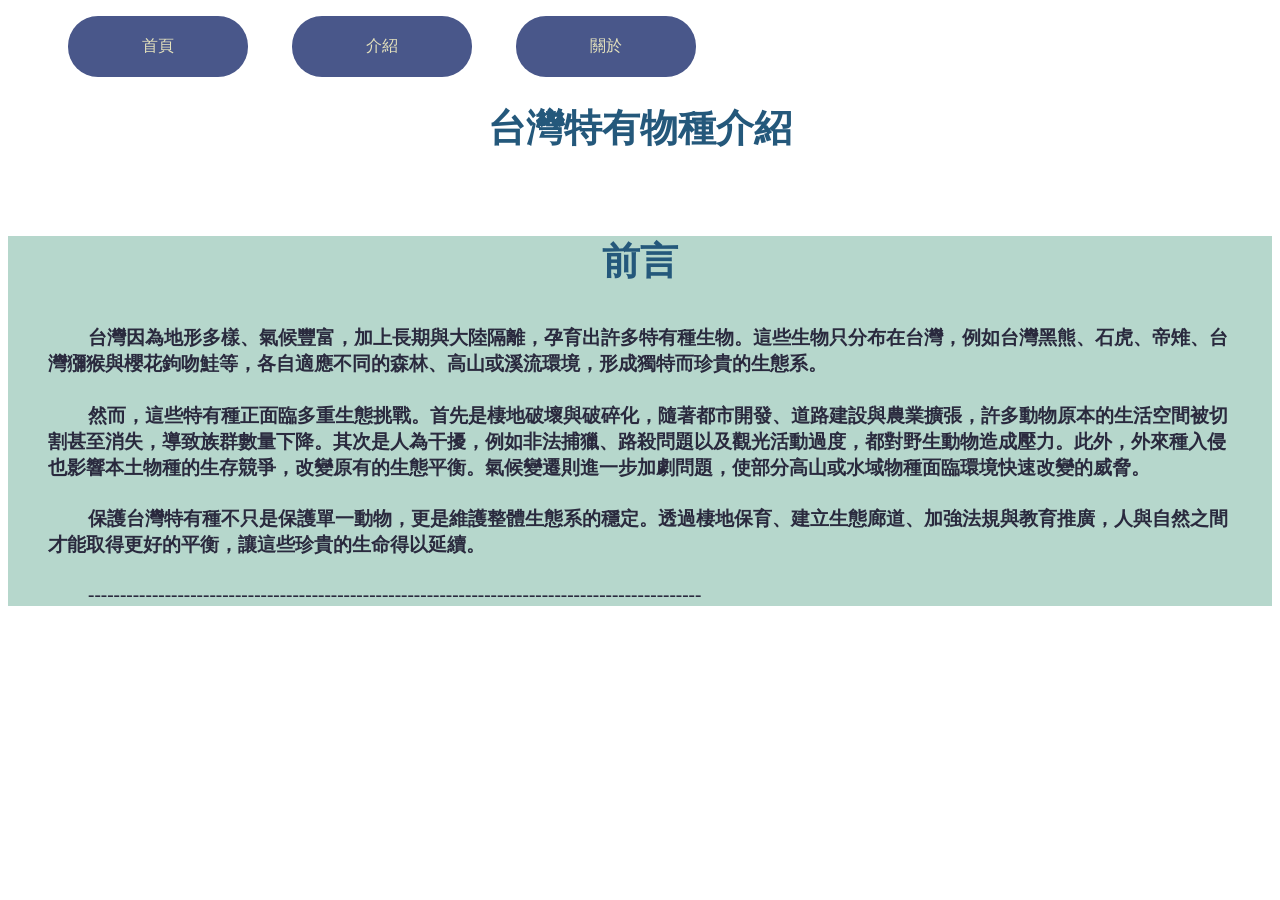
==== index.html @ 15e5072c "Add files via upload" ====
<!DOCTYPE html>
<html lang="en">
<head>
    <meta charset="UTF-8">
    <meta name="viewport" content="width=device-width, initial-scale=1.0">
    <link rel="stylesheet" href="style.css">
    <title>Document</title>
    
</head>
<body>
    <div>
        <ul class="aa">
            <li><a href="index.html">首頁</a></li>
            <li><a href="page1.html">介紹</a></li>
            <li><a href="page2.html">關於</a></li>
        </ul>
    </div>

    <h1 class="bb">台灣特有物種介紹</h1>
    <p class="cc"><img src="picture/taiwan animal.PNG" alt="" srcset="" width="400"></p>

    <div class="ff">
        <h3 class="bb">前言</h3>
        <h4 class="ee">台灣因為地形多樣、氣候豐富，加上長期與大陸隔離，孕育出許多特有種生物。這些生物只分布在台灣，例如台灣黑熊、石虎、帝雉、台灣獼猴與櫻花鉤吻鮭等，各自適應不同的森林、高山或溪流環境，形成獨特而珍貴的生態系。</h4>
        <h4 class="ee">然而，這些特有種正面臨多重生態挑戰。首先是棲地破壞與破碎化，隨著都市開發、道路建設與農業擴張，許多動物原本的生活空間被切割甚至消失，導致族群數量下降。其次是人為干擾，例如非法捕獵、路殺問題以及觀光活動過度，都對野生動物造成壓力。此外，外來種入侵也影響本土物種的生存競爭，改變原有的生態平衡。氣候變遷則進一步加劇問題，使部分高山或水域物種面臨環境快速改變的威脅。</h4>
        <h4 class="ee">保護台灣特有種不只是保護單一動物，更是維護整體生態系的穩定。透過棲地保育、建立生態廊道、加強法規與教育推廣，人與自然之間才能取得更好的平衡，讓這些珍貴的生命得以延續。</h4>
        <h4 class="ee">------------------------------------------------------------------------------------------------</h4>
    </div>
</body>
</html>
---- style.css ----
@charset "UTF-8";

.aa li{
    list-style: none;
    display: inline-block;
    margin: 0 20px;
    width: 180px;
}

.aa a{
    padding: 20px;
    background-color: rgb(73, 87, 138);
    display: block;
    color:rgb(229, 226, 189);
    text-decoration: none;
    border-radius: 30px;
    font-size: 1rem;
    text-align: center;
}

.bb{
    color:rgb(36, 88, 123);
    font-size: 2.4rem;
    text-align: center;
}

.cc{
    text-align: center;

}

.ee{
    font-size: 1.2rem;
    color: rgba(42, 42, 62);
    text-indent: 40px;
    margin-left: 40px;
    margin-right: 40px;
}

.ff{
    background-color: rgb(160, 203, 189, 0.762);
}

.gg{
    font-size: 1.2rem;
    color: rgba(42, 42, 62);
    margin-left: 160px;
    
}
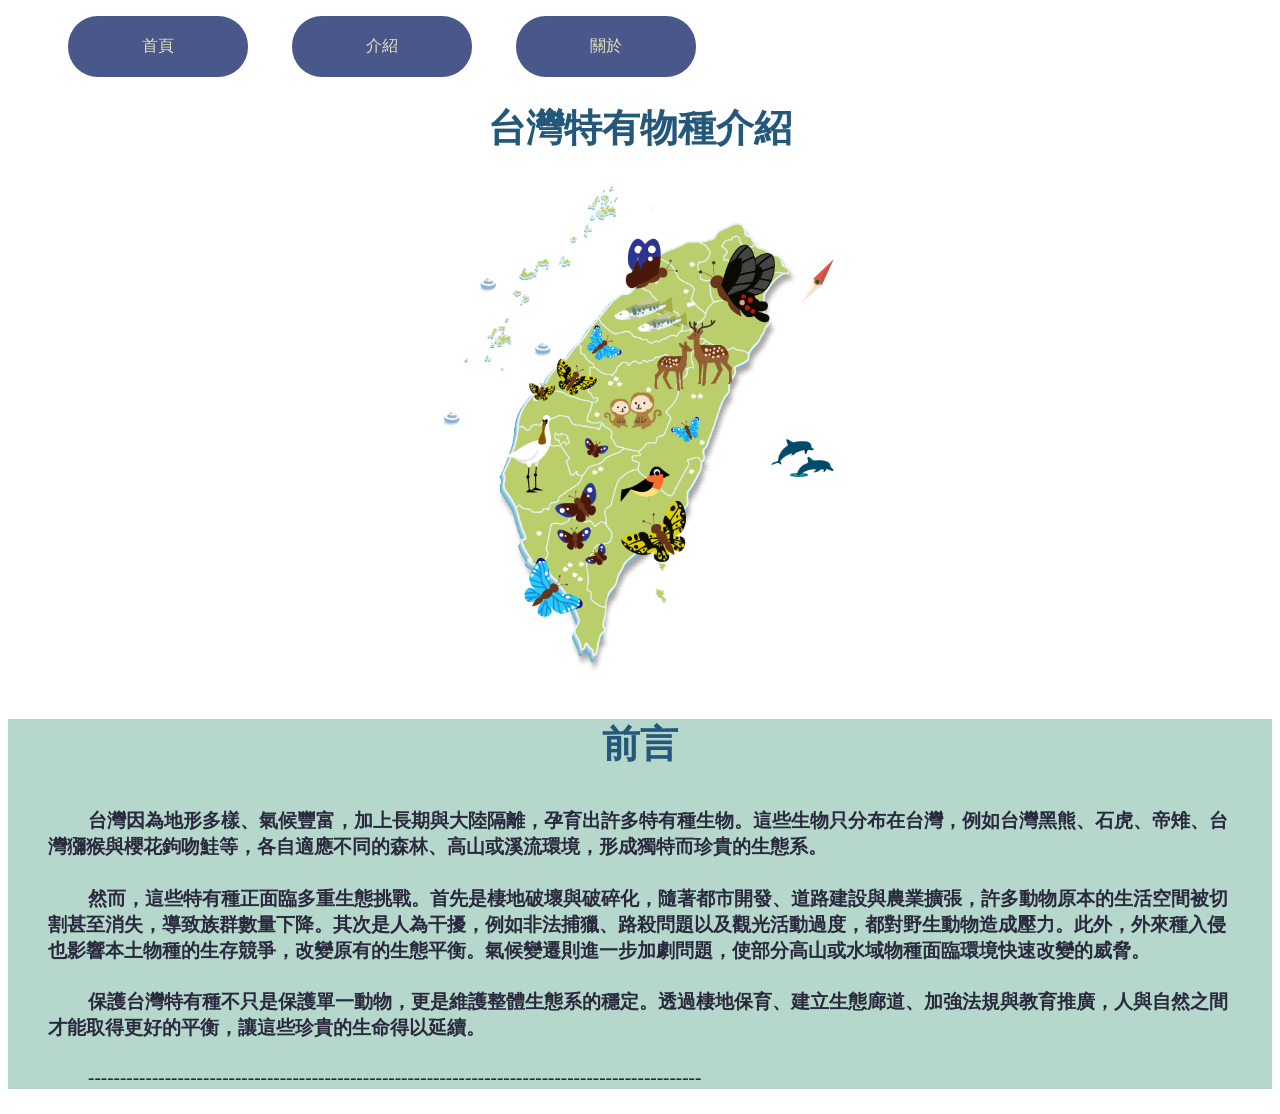
==== commit 10a35d06: "Add files via upload" ====
--- a/index.html
+++ b/index.html
@@ -17,7 +17,7 @@
     </div>
 
     <h1 class="bb">台灣特有物種介紹</h1>
-    <p class="cc"><img src="picture/taiwan animal.PNG" alt="" srcset="" width="400"></p>
+    <p class="cc"><img src="taiwan animal.PNG" alt="" srcset="" width="400"></p>
 
     <div class="ff">
         <h3 class="bb">前言</h3>
